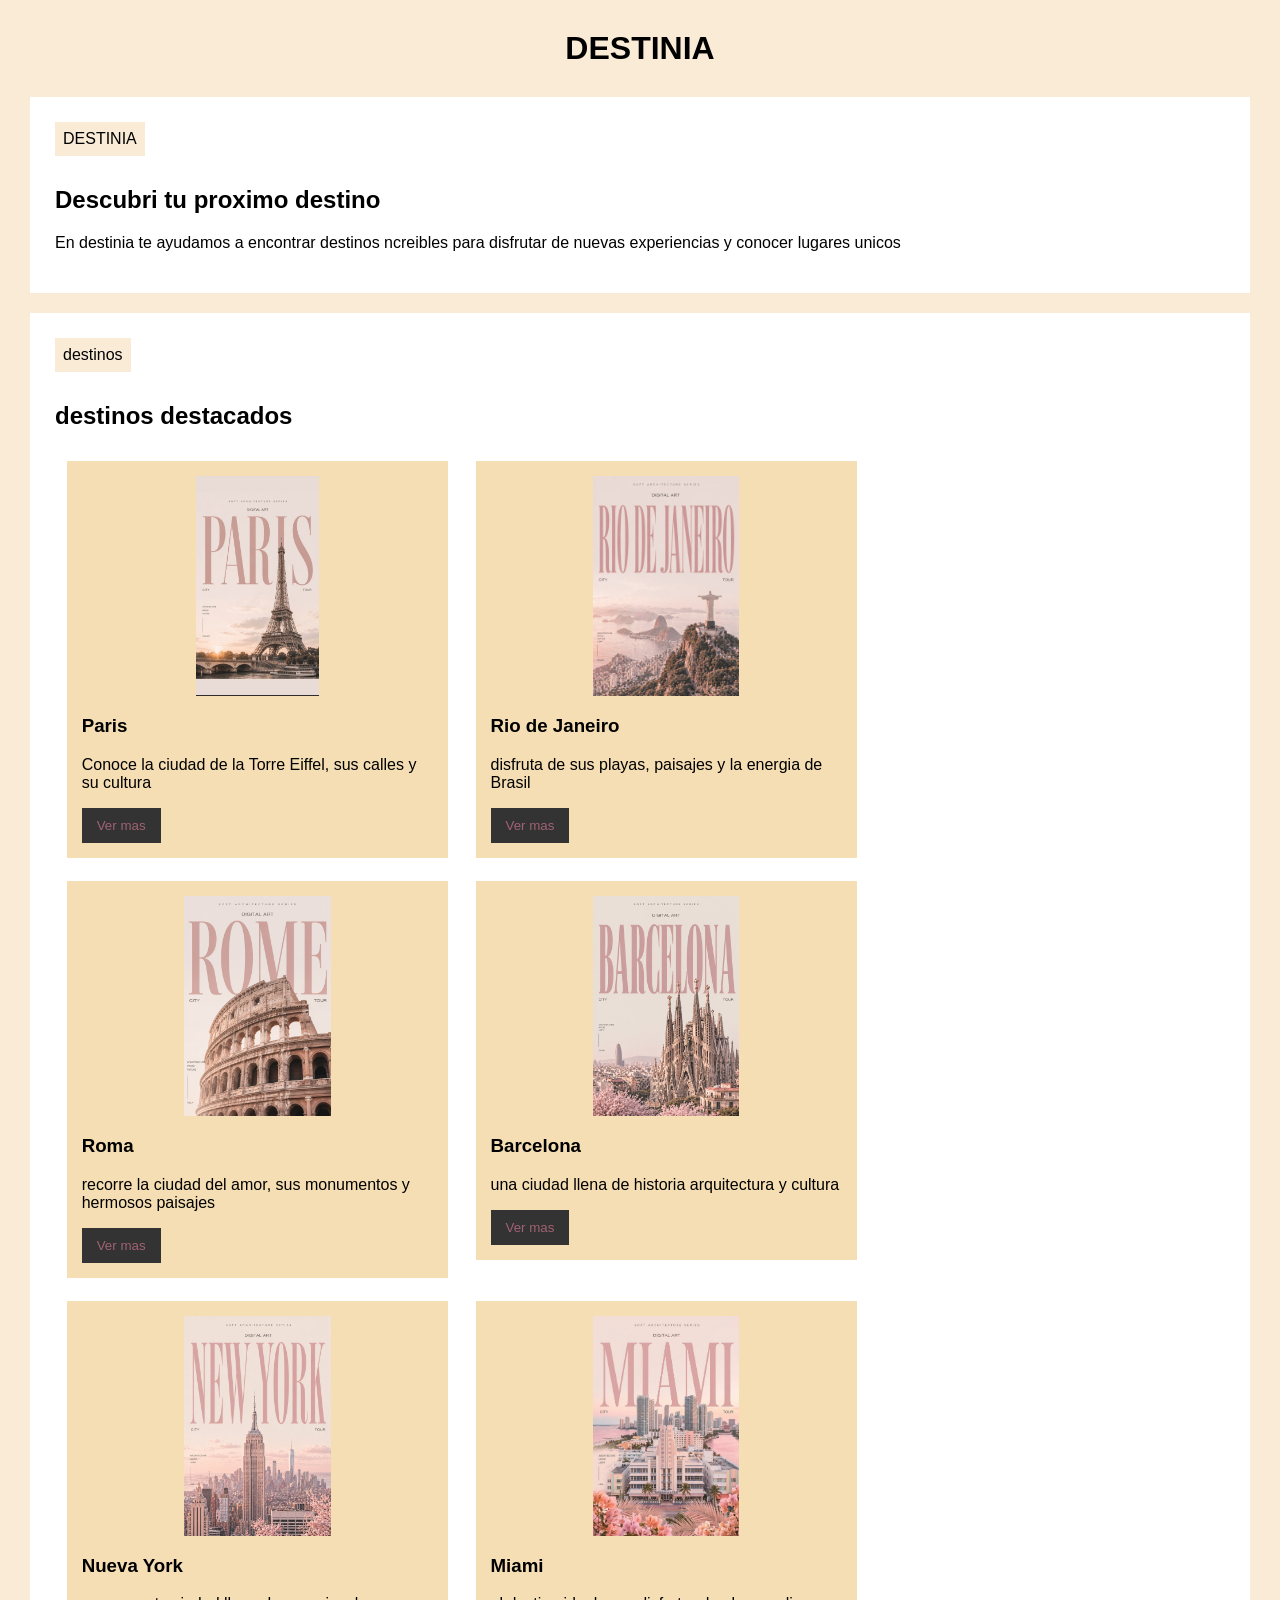
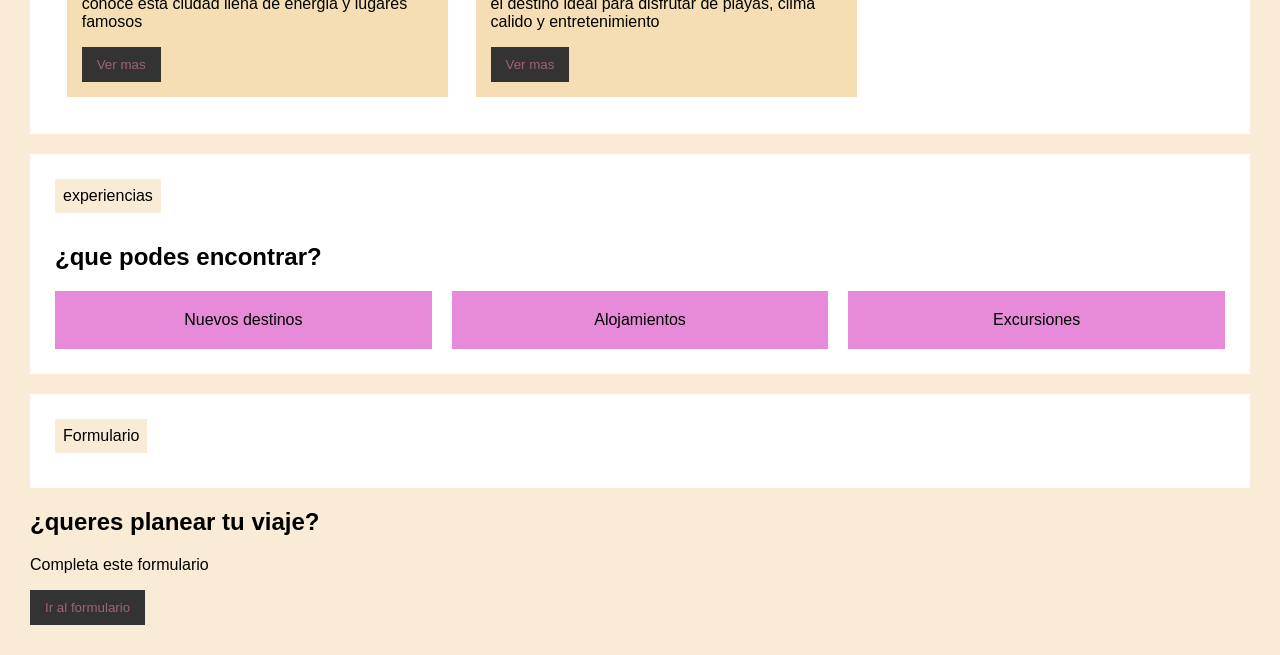
==== index.html @ 363e6a1d "first commit" ====
<!DOCTYPE html>
<html lang="en">
<head>
    <meta charset="UTF-8">
    <meta name="viewport" content="width=device-width, initial-scale=1.0">
    <title>Document</title>
    <link rel="stylesheet" href="pagina.css">
</head>
<body class="body2">
    <h1>DESTINIA</h1>

    <section>
        <span class="prop-tag">DESTINIA</span>
        <h2> Descubri tu proximo destino</h2>
        <p>En destinia te ayudamos a encontrar destinos ncreibles para disfrutar de nuevas experiencias y conocer lugares unicos</p>

    </section>

    <section>
        <span class="prop-tag">destinos</span>
        <h2>destinos destacados</h2>

        <div class="contenedor">
            <img src="./img/paris.jpeg" alt="" class="contimg">
            <h3>Paris</h3>
            <p>Conoce la ciudad de la Torre Eiffel, sus calles y su cultura</p>
            <button class="button">Ver mas
               
            </button>
            </div>
        </div>

        <div class="contenedor">
            <img src="./img/riodejaneiro.jpeg" alt="" class="contimg">
            <h3>Rio de Janeiro</h3>
            <p>disfruta de sus playas, paisajes y la energia de Brasil</p>
            <button class="button">Ver mas</button>
            </div>
        </div>

        <div class="contenedor">
            <img src="./img/roma.jpeg" alt="" class="contimg">
            <h3>Roma</h3>
            <p>recorre la ciudad del amor, sus monumentos y hermosos paisajes</p>
            <button class="button">Ver mas</button>
            </div>
        </div>

        <div class="contenedor">
            <img src="./img/barcelona.jpeg" alt="" class="contimg">
            <h3>Barcelona</h3>
            <p>una ciudad llena de historia arquitectura y cultura</p>
            <button class="button">Ver mas</button>
            </div>
        </div>

        <div class="contenedor">
            <img src="./img/newyork.jpeg" alt="" class="contimg">
            <h3>Nueva York</h3>
            <p>conoce esta ciudad llena de energia y lugares famosos</p>
            <button class="button">Ver mas</button>
            </div>
        </div>

        <div class="contenedor">
            <img src="./img/miami.jpeg" alt="" class="contimg">
            <h3>Miami</h3>
            <p>el destino ideal para disfrutar de playas, clima calido y entretenimiento</p>
            <button class="button">Ver mas</button>
            </div>
        </div>

        <div></div>
    </section>
     
    <section>
        <span class="prop-tag">experiencias</span>
        <h2>¿que podes encontrar?</h2>
        <div class="experiencias">
            <div class="flex-exp">Nuevos destinos</div>
            <div class="flex-exp">Alojamientos</div>
            <div class="flex-exp">Excursiones</div>
        </div>
    </section>

    <section>
        <span class="prop-tag">Formulario</section>
            <h2>¿queres planear tu viaje?</h2>
            <p>Completa este formulario</p>

            <a href="formulario.html">
                <button class="button">Ir al formulario</button>
            </a>    
    </section>



</body>
</html>
---- pagina.css ----
.body2 {
    font-family: Arial, sans-serif;
    background-color: antiquewhite;
    margin: 30px;
}

h1 {
    text-align: center;
    margin-bottom: 30px;
}

section {
    background-color: white;
    padding: 25px;
    margin: 20px 0;
}

.prop-tag {
    display: inline-block;
    background-color: antiquewhite;
    padding: 8px;
    margin-bottom: 10px;
}

.contenedor {
    display: inline-block;
    vertical-align: top;
    width: 30%;
    margin: 1%;
    padding: 15px;
    background-color: wheat;
}

.contimg {
    width: 100%;
    height: 220px;
    object-fit: contain;
    display: block;
}



.button {
    background-color: #333;
    color: rgb(161, 98, 117);
    padding: 10px 15px;
    border: none;
    cursor: pointer;
}

.experiencias {
    display: flex;
    gap: 20px;
}

.flex-exp {
    flex: 1;
    padding: 20px;
    background-color: #e68ad9;
    text-align: center;
}
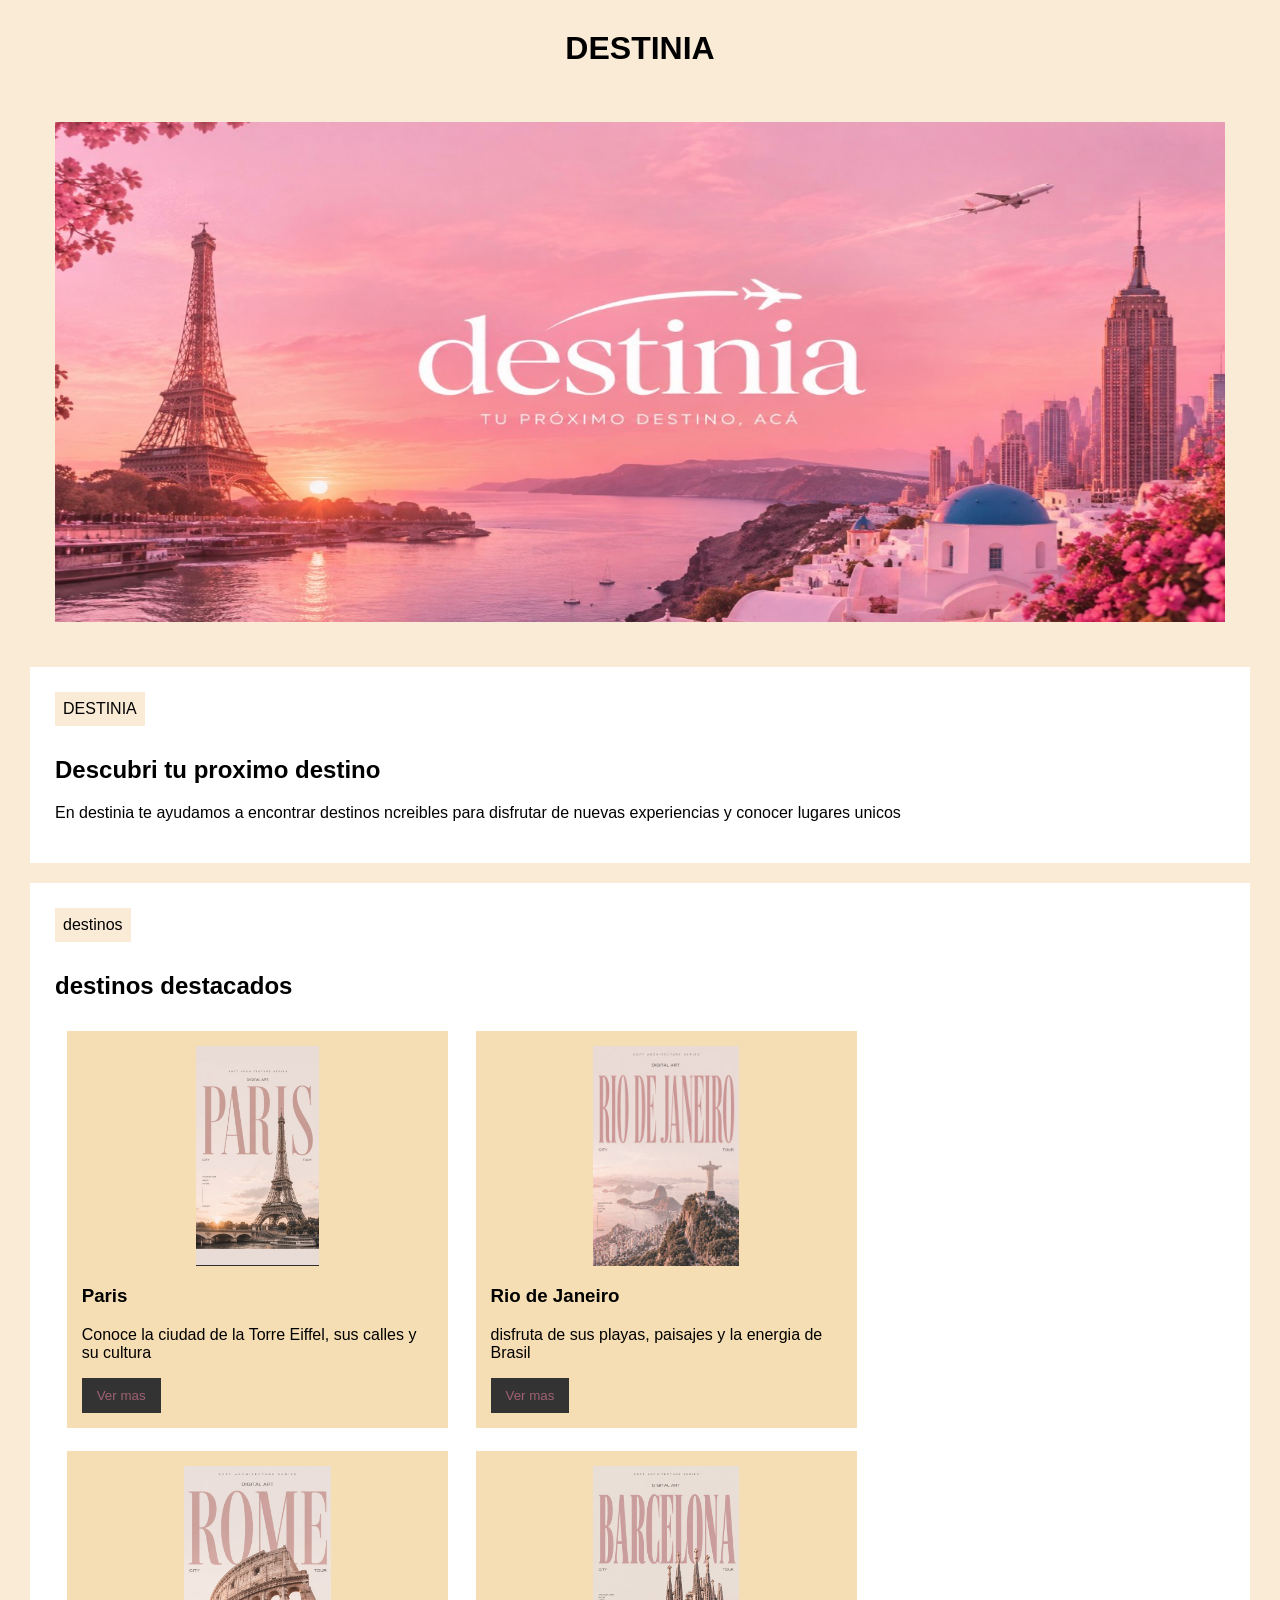
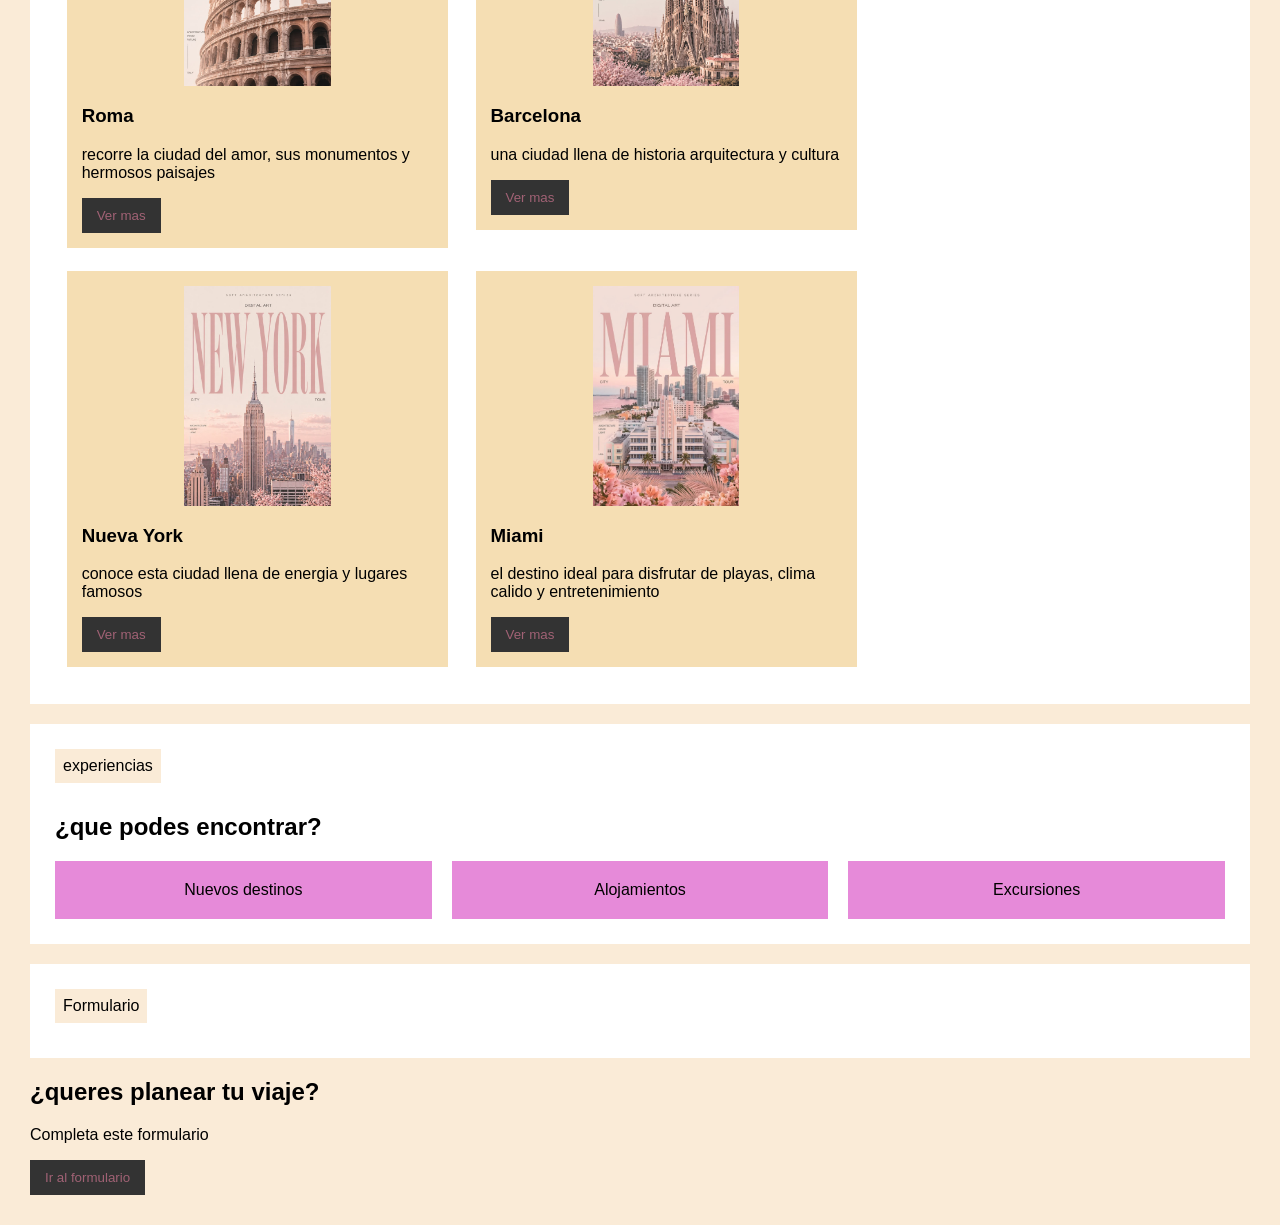
==== commit a6c4b4b7: "cambio2" ====
--- a/index.html
+++ b/index.html
@@ -1,6 +1,7 @@
 <!DOCTYPE html>
 <html lang="en">
 <head>
+    
     <meta charset="UTF-8">
     <meta name="viewport" content="width=device-width, initial-scale=1.0">
     <title>Document</title>
@@ -8,12 +9,15 @@
 </head>
 <body class="body2">
     <h1>DESTINIA</h1>
+     <section class="banner">   
+         <img src="./img/imgprincipio.jpg" alt="Foto banner" class="foto_banner">
+    </section>
 
     <section>
         <span class="prop-tag">DESTINIA</span>
         <h2> Descubri tu proximo destino</h2>
         <p>En destinia te ayudamos a encontrar destinos ncreibles para disfrutar de nuevas experiencias y conocer lugares unicos</p>
-
+       
     </section>
 
     <section>
--- a/pagina.css
+++ b/pagina.css
@@ -3,6 +3,7 @@
     background-color: antiquewhite;
     margin: 30px;
 }
+
 
 h1 {
     text-align: center;
@@ -59,3 +60,17 @@
     background-color: #e68ad9;
     text-align: center;
 }
+
+ .banner{
+    height: 500px;
+    display: flex;
+    justify-content: center;
+    align-items: center;
+    margin-bottom: 30px;
+    margin: 0 auto;
+    background-color: antiquewhite;
+}
+.foto_banner{
+    height: 500px;  
+    width: 1200px;
+}
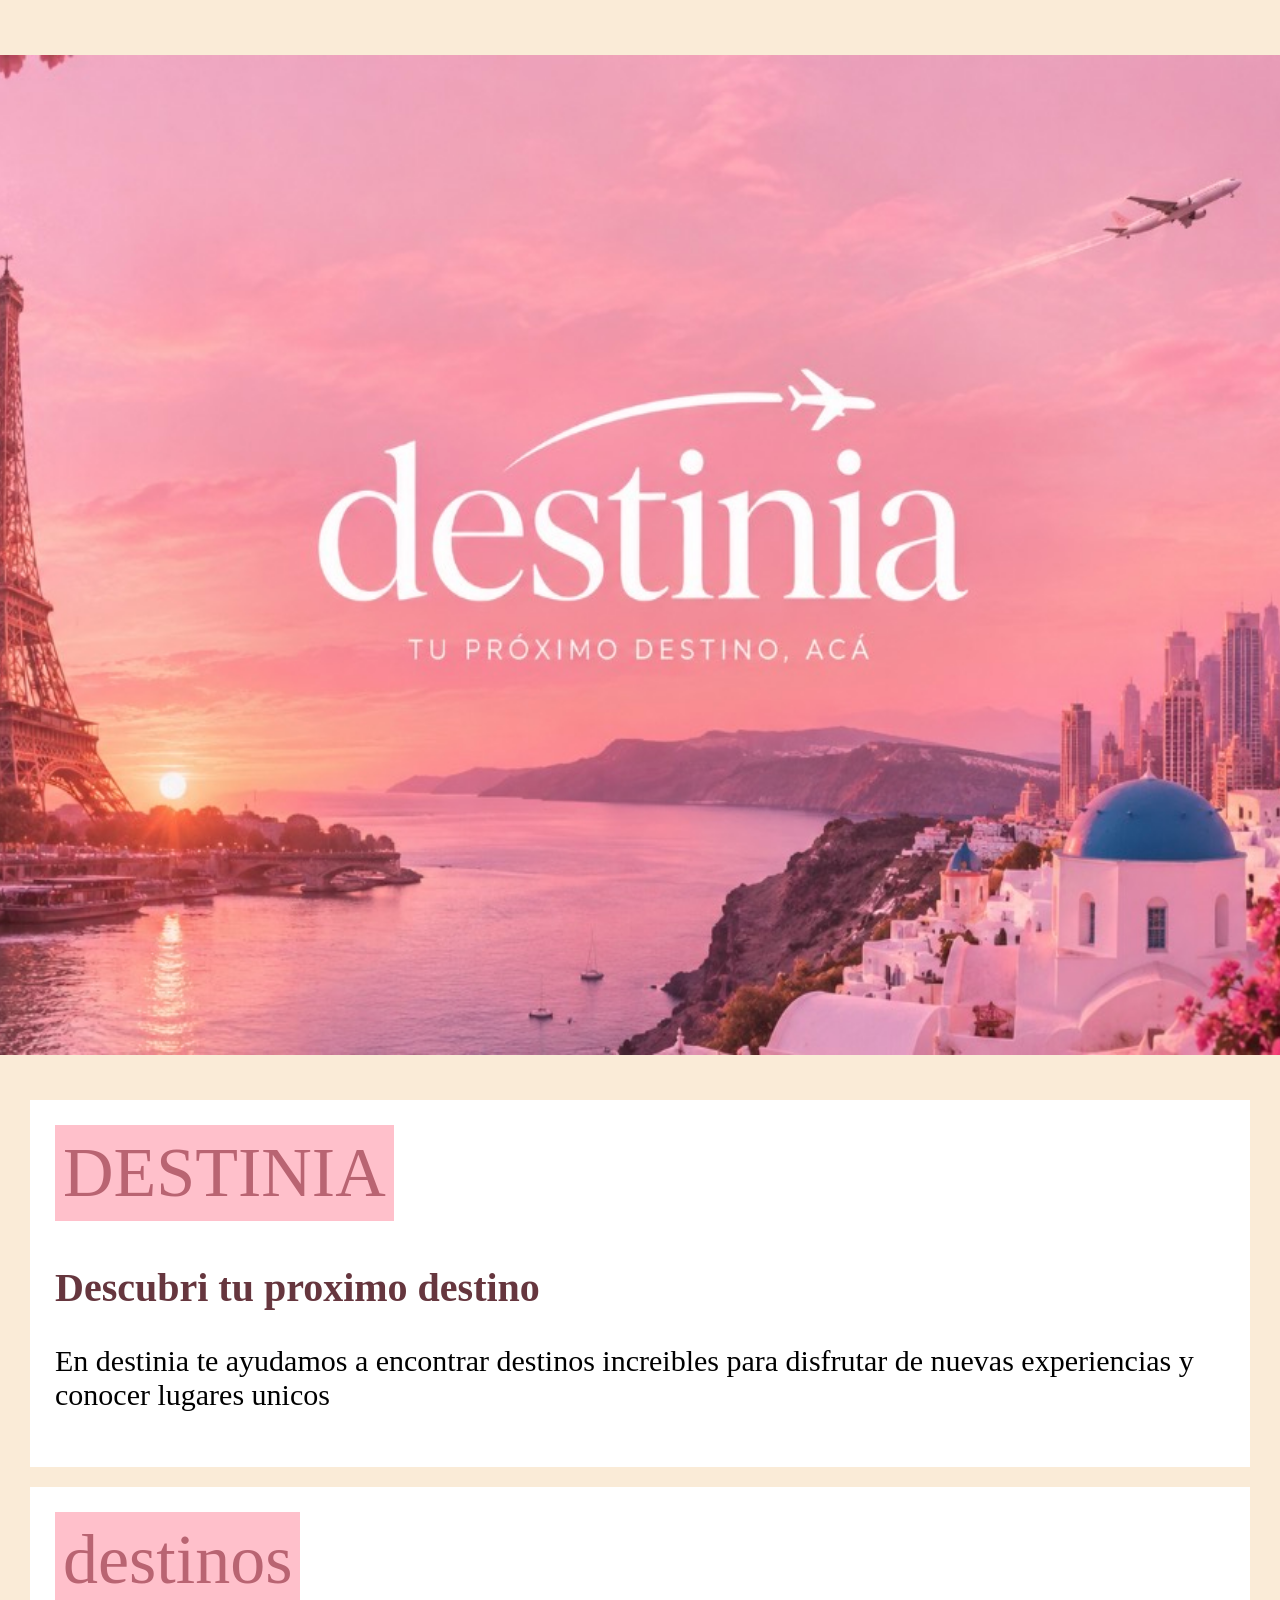
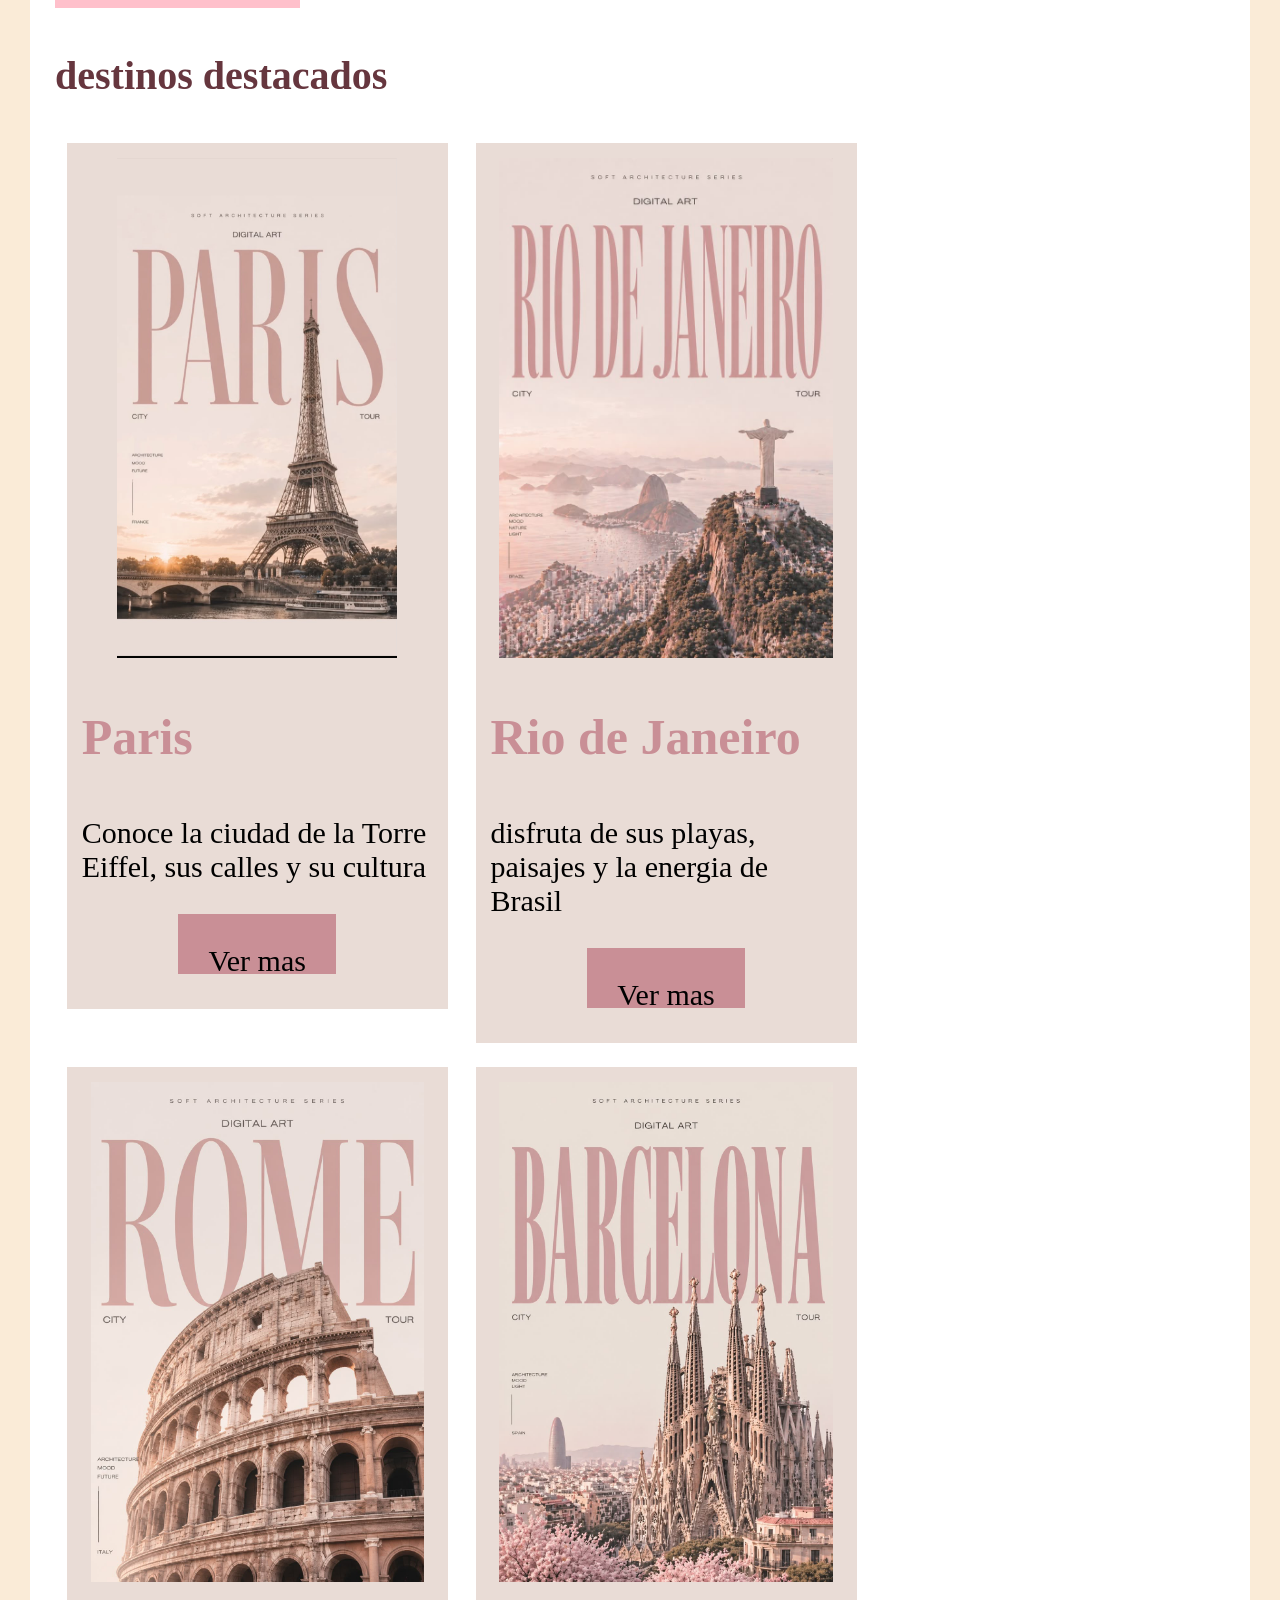
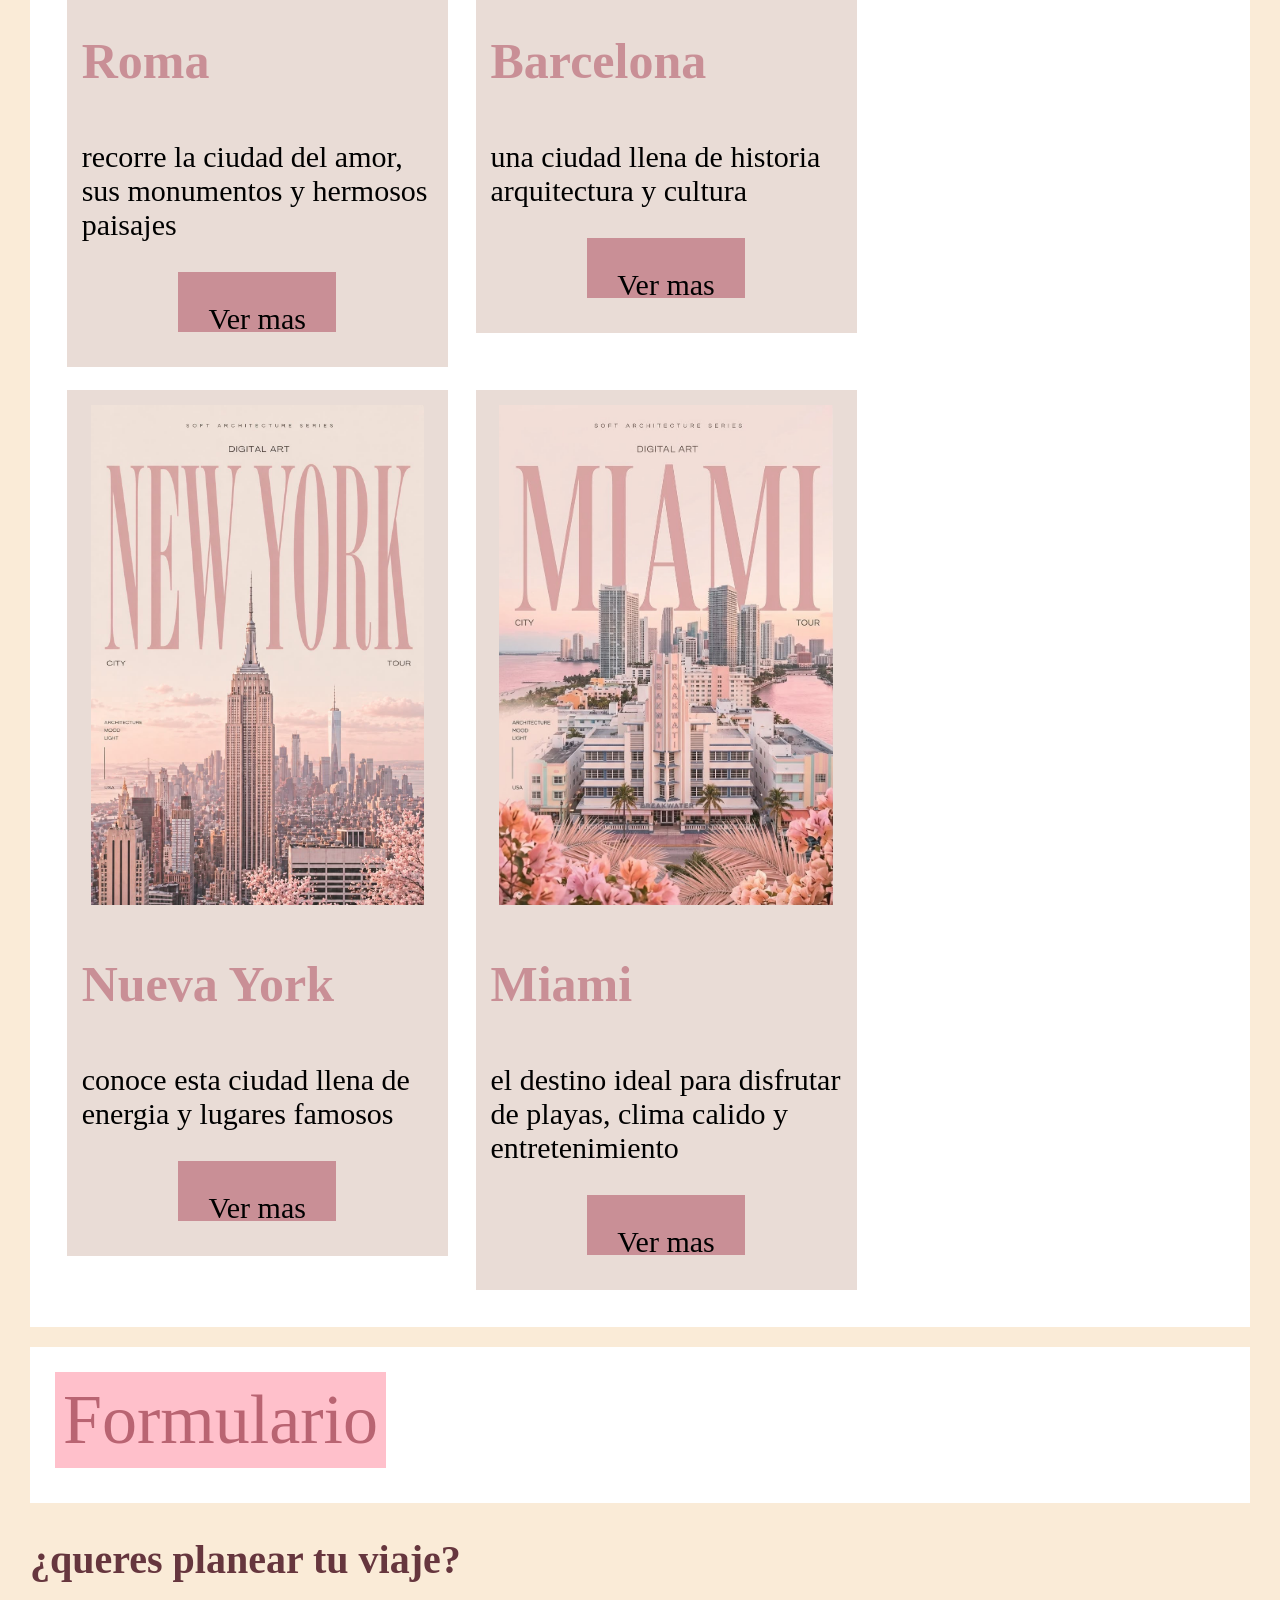
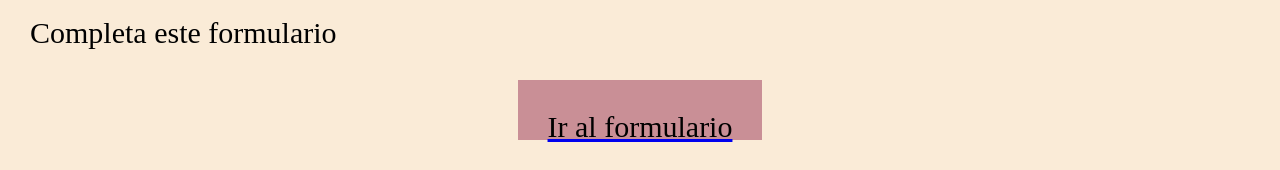
==== commit 1b3fc713: "paginacambiosfinal" ====
--- a/index.html
+++ b/index.html
@@ -8,29 +8,28 @@
     <link rel="stylesheet" href="pagina.css">
 </head>
 <body class="body2">
-    <h1>DESTINIA</h1>
+    
      <section class="banner">   
-         <img src="./img/imgprincipio.jpg" alt="Foto banner" class="foto_banner">
+         <img src="./img/banner.jpg" alt="Foto banner" class="foto_banner">
     </section>
 
     <section>
-        <span class="prop-tag">DESTINIA</span>
+        <span class="titulo1">DESTINIA</span>
         <h2> Descubri tu proximo destino</h2>
-        <p>En destinia te ayudamos a encontrar destinos ncreibles para disfrutar de nuevas experiencias y conocer lugares unicos</p>
+        <p>En destinia te ayudamos a encontrar destinos increibles para disfrutar de nuevas experiencias y conocer lugares unicos</p>
        
     </section>
 
     <section>
-        <span class="prop-tag">destinos</span>
+        <span class="titulo1">destinos</span>
         <h2>destinos destacados</h2>
 
         <div class="contenedor">
             <img src="./img/paris.jpeg" alt="" class="contimg">
             <h3>Paris</h3>
             <p>Conoce la ciudad de la Torre Eiffel, sus calles y su cultura</p>
-            <button class="button">Ver mas
-               
-            </button>
+            
+            <button class="boton"  onclick="location.href='https://www.paristickets.com/es/?ci=2&cm=555722833_1304022100009640_c_o_Par%C3%ADs_e_{extensionid}&msclkid=557b2bfeff8c1df0e0a041382494def7&utm_source=bing&utm_medium=cpc&utm_campaign=Paris%20-%20Things%20To%20Do%20-%20Spanish%20-%20All%20-%20Search%20-%20All%20-%20All&utm_term=Par%C3%ADs&utm_content=Generic%20-%20Phrase%20-%20Spanish%20-%20All'">Ver mas</button>
             </div>
         </div>
 
@@ -38,7 +37,8 @@
             <img src="./img/riodejaneiro.jpeg" alt="" class="contimg">
             <h3>Rio de Janeiro</h3>
             <p>disfruta de sus playas, paisajes y la energia de Brasil</p>
-            <button class="button">Ver mas</button>
+           <button class="boton"  onclick="location.href='https://www.getyourguide.com/es-es/-l9/?cmp=bing&ad_id=78202984600606&adgroup_id=1251245593027864&bid_match_type=be&campaign_id=710889059&device=c&feed_item_id=&keyword=r%C3%ADo+de+janeiro&loc_interest_ms=116069&loc_physical_ms=293269&match_type=e&msclkid=bf021e9a80bb1e0732a9745c5bcf971e&network=o&partner_id=CD951&target_id=kwd-78203237904214%3Aloc-8&utm_adgroup=lc%3D9%3Ario+de+janeiro%7Cfn%3Df3%7Cci%3D937%3Athings+to+do&utm_campaign=dc%3D18%3Abr%7Clc%3D9%3Ario+de+janeiro%7Cct%3Dcore%7Cln%3D109%3Aes%7Ctc%3Dall&utm_keyword=r%C3%ADo+de+janeiro&utm_medium=paid_search&utm_query=r%C3%ADo+de+janeiro&utm_source=bing&visitor-id=CYECIC9URVJSCM67CPXUT39EOE0V7C9B&locale_autoredirect_optout=true'">Ver mas</button>
+            </div>
             </div>
         </div>
 
@@ -46,7 +46,8 @@
             <img src="./img/roma.jpeg" alt="" class="contimg">
             <h3>Roma</h3>
             <p>recorre la ciudad del amor, sus monumentos y hermosos paisajes</p>
-            <button class="button">Ver mas</button>
+            <button class="boton"  onclick="location.href='https://www.getyourguide.com/es-mx/-l33/?cmp=bing&cmp=bing&ad_id=77653228869706&adgroup_id=1242449500609056&bid_match_type=bp&campaign_id=710888642&device=c&feed_item_id=&keyword=turismo%20roma&loc_interest_ms=243779&loc_physical_ms=293269&match_type=p&msclkid=a0e94a668e471d390f8e20a055d6f8c2&network=o&partner_id=CD951&target_id=kwd-77653484679606:loc-8&utm_adgroup=lc%3D33%3Arome%7Cfn%3Df3%7Cci%3D937%3Athings%20to%20do&utm_campaign=dc%3D29%3Ait%7Clc%3D33%3Arome%7Cct%3Dcore%7Cln%3D109%3Aes%7Ctc%3Dall&utm_keyword=turismo%20roma&utm_medium=paid_search&utm_query=roma&utm_source=bing'">Ver mas</button>
+            </div>
             </div>
         </div>
 
@@ -54,7 +55,8 @@
             <img src="./img/barcelona.jpeg" alt="" class="contimg">
             <h3>Barcelona</h3>
             <p>una ciudad llena de historia arquitectura y cultura</p>
-            <button class="button">Ver mas</button>
+            <button class="boton"  onclick="location.href='https://www.getyourguide.com/es-mx/-l45/?cmp=bing&cmp=bing&ad_id=77653228869223&adgroup_id=1242449500649616&bid_match_type=bp&campaign_id=710888828&device=c&feed_item_id=&keyword=ciudad%20de%20barcelona&loc_interest_ms=164486&loc_physical_ms=293269&match_type=p&msclkid=332430c316351f489e085a05ca372852&network=o&partner_id=CD951&target_id=kwd-77653484690434:loc-8&utm_adgroup=lc%3D45%3Abarcelona%7Cfn%3Df3%7Cci%3D937%3Athings%20to%20do&utm_campaign=dc%3D21%3Aes%7Clc%3D45%3Abarcelona%7Cct%3Dcore%7Cln%3D109%3Aes%7Ctc%3Dall&utm_keyword=ciudad%20de%20barcelona&utm_medium=paid_search&utm_query=barcelona&utm_source=bing'">Ver mas</button>
+            </div>
             </div>
         </div>
 
@@ -62,7 +64,8 @@
             <img src="./img/newyork.jpeg" alt="" class="contimg">
             <h3>Nueva York</h3>
             <p>conoce esta ciudad llena de energia y lugares famosos</p>
-            <button class="button">Ver mas</button>
+            <button class="boton"  onclick="location.href='https://www.civitatis.com/ar/nueva-york/buscar?aid=104&cmp=es_AR_NonBrand&cmpint=Destino_NuevaYork_RSA_Tours&&msclkid=8568b5e3e7511f3f1242df253b748699&utm_source=bing&utm_medium=cpc&utm_campaign=es_AR_Estados%20Unidos_Destinos&utm_term=nueva%20york&utm_content=es_AR_Nueva%20York_Destino_Tours&gclid=8568b5e3e7511f3f1242df253b748699&gclsrc=3p.ds&gad_source=7&gad_campaignid=16015505712'">Ver mas</button>
+            </div>
             </div>
         </div>
 
@@ -70,30 +73,21 @@
             <img src="./img/miami.jpeg" alt="" class="contimg">
             <h3>Miami</h3>
             <p>el destino ideal para disfrutar de playas, clima calido y entretenimiento</p>
-            <button class="button">Ver mas</button>
+            <button class="boton"  onclick="location.href='https://www.viator.com/es-ES/Miami/d662-ttd?m=27910&supag=1229255103732772&supca=677295784&supsc=kwd-76828823616433&supai=76828578996676&supdv=c&supnt=nt:o&suplp=293269&supli=45230&supti=kwd-76828823616433&tsem=true&supci=kwd-76828823616433&supkw=miami&&msclkid=f092e4529604165750fc8e944a40cdaf&gclid=f092e4529604165750fc8e944a40cdaf&gclsrc=3p.ds&gad_source=7&gad_campaignid=22449739340'">Ver mas</button>
             </div>
         </div>
 
         <div></div>
     </section>
      
+   
     <section>
-        <span class="prop-tag">experiencias</span>
-        <h2>¿que podes encontrar?</h2>
-        <div class="experiencias">
-            <div class="flex-exp">Nuevos destinos</div>
-            <div class="flex-exp">Alojamientos</div>
-            <div class="flex-exp">Excursiones</div>
-        </div>
-    </section>
-
-    <section>
-        <span class="prop-tag">Formulario</section>
+        <span class="titulo1">Formulario</section>
             <h2>¿queres planear tu viaje?</h2>
             <p>Completa este formulario</p>
 
             <a href="formulario.html">
-                <button class="button">Ir al formulario</button>
+                <button class="boton">Ir al formulario</button>
             </a>    
     </section>
 
--- a/pagina.css
+++ b/pagina.css
@@ -16,12 +16,27 @@
     margin: 20px 0;
 }
 
-.prop-tag {
+.titulo1 {
     display: inline-block;
-    background-color: antiquewhite;
+    background-color: pink;
     padding: 8px;
     margin-bottom: 10px;
+    font-size: 70px;
+    font-family: Georgia, 'Times New Roman', Times, serif;
+    color: rgb(185, 100, 114);
 }
+
+h2{
+    font-size: 40px;
+    font-family: Georgia, 'Times New Roman', Times, serif;
+    color: rgb(102, 54, 62) ;
+}
+
+p{
+    font-size: 30px;
+    font-family: Georgia, 'Times New Roman', Times, serif;
+}
+
 
 .contenedor {
     display: inline-block;
@@ -29,24 +44,38 @@
     width: 30%;
     margin: 1%;
     padding: 15px;
-    background-color: wheat;
+    background-color: #e9dcd6;
 }
 
 .contimg {
     width: 100%;
-    height: 220px;
+    height:500px;
+    
     object-fit: contain;
     display: block;
 }
 
 
 
-.button {
-    background-color: #333;
-    color: rgb(161, 98, 117);
-    padding: 10px 15px;
+.boton {
+    background-color: #c98f96;
+    color: rgb(0, 0, 0);
+    padding: 30px;
+    width:fit-content;
+    height: 50px;
     border: none;
     cursor: pointer;
+    transition:all o.3s ease;
+    font-size: 30px;
+    font-family: Georgia, 'Times New Roman', Times, serif;
+    align-items: center;
+    display: block;
+    margin: 20px auto;
+}
+
+.boton:hover{
+    transform: scale(1.15);
+    background-color: #c98f96;
 }
 
 .experiencias {
@@ -62,7 +91,7 @@
 }
 
  .banner{
-    height: 500px;
+    height: 1000px;
     display: flex;
     justify-content: center;
     align-items: center;
@@ -71,6 +100,48 @@
     background-color: antiquewhite;
 }
 .foto_banner{
-    height: 500px;  
-    width: 1200px;
-}+    height: 1000px;  
+    width: 1700px;
+}
+
+h3{
+    font-size: 50px;
+    font-family: Georgia, 'Times New Roman', Times, serif;
+    color: #c98f96;
+}
+
+ .principio{
+    display: flex;
+    justify-content: space-between;
+    align-items: center;
+    gap: 25px;
+    background-color: #faebd7;
+    border: 1px;
+    border-radius: 5px;
+    padding: 15px;
+    margin-bottom: 14px;
+ }
+
+ .tituloprincipio{
+    font-size: 50px;
+    margin-bottom: 7px;
+ }
+
+ .textoprincipio{
+    font-size: 30px;
+    color: black;
+ }
+
+ .imagenprincipio{
+    width: 155px;
+    height: 85px;
+    display: flex;
+    justify-content: center;
+    align-items: center;
+    border: 1px;
+    border-radius: 5px;
+    overflow: hidden;
+    max-width: 1000px;
+    max-height: 850px;
+   
+ }
